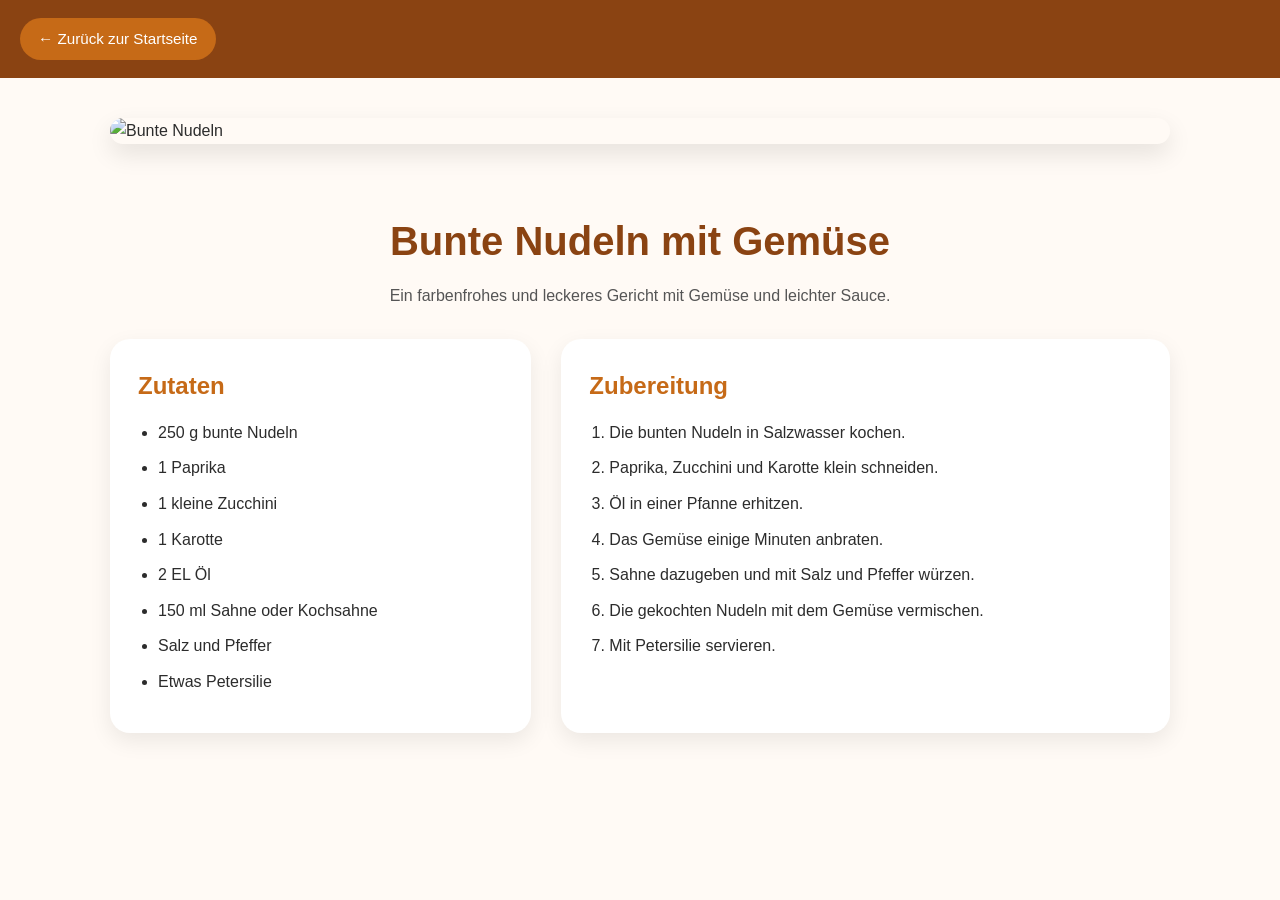
==== bunte.html @ 805a597d "Added recipe pages and favorite dish" ====
<!DOCTYPE html>
<html lang="de">
<head>
  <meta charset="UTF-8">
  <meta name="viewport" content="width=device-width, initial-scale=1.0">
  <title>Rezept – Bunte Nudeln</title>
  <link rel="stylesheet" href="schatzi.css">
</head>
<body class="recipe-page">

  <div class="topbar">
    <a href="index.html" class="back-btn">← Zurück zur Startseite</a>
  </div>

  <section class="recipe-hero">
    <img src="https://upload.wikimedia.org/wikipedia/commons/3/31/Bunte_Nudeln_20200117.jpg" alt="Bunte Nudeln">
  </section>

  <div class="recipe-container">
    <div class="recipe-title">
      <h1>Bunte Nudeln mit Gemüse</h1>
      <p>Ein farbenfrohes und leckeres Gericht mit Gemüse und leichter Sauce.</p>
    </div>

    <div class="recipe-content">
      <div class="recipe-box">
        <h2>Zutaten</h2>
        <ul>
          <li>250 g bunte Nudeln</li>
          <li>1 Paprika</li>
          <li>1 kleine Zucchini</li>
          <li>1 Karotte</li>
          <li>2 EL Öl</li>
          <li>150 ml Sahne oder Kochsahne</li>
          <li>Salz und Pfeffer</li>
          <li>Etwas Petersilie</li>
        </ul>
      </div>

      <div class="recipe-box">
        <h2>Zubereitung</h2>
        <ol>
          <li>Die bunten Nudeln in Salzwasser kochen.</li>
          <li>Paprika, Zucchini und Karotte klein schneiden.</li>
          <li>Öl in einer Pfanne erhitzen.</li>
          <li>Das Gemüse einige Minuten anbraten.</li>
          <li>Sahne dazugeben und mit Salz und Pfeffer würzen.</li>
          <li>Die gekochten Nudeln mit dem Gemüse vermischen.</li>
          <li>Mit Petersilie servieren.</li>
        </ol>
      </div>
    </div>
  </div>

</body>
</html>
---- schatzi.css ----
* {
  margin: 0;
  padding: 0;
  box-sizing: border-box;
}

body {
  font-family: Arial, sans-serif;
  background: #fffaf5;
  color: #2c2c2c;
  line-height: 1.6;
}

a {
  text-decoration: none;
}

img {
  max-width: 100%;
  display: block;
}

.hero {
  position: relative;
  min-height: 100vh;
background: url("https://upload.wikimedia.org/wikipedia/commons/b/ba/Italian_dish_with_pasta.jpg") center/cover no-repeat;
  display: flex;
  align-items: center;
  justify-content: center;
  text-align: center;
}

.hero-overlay {
  position: absolute;
  inset: 0;
  background: rgba(0, 0, 0, 0.45);
}

.hero-content {
  position: relative;
  z-index: 2;
  max-width: 850px;
  padding: 20px;
  color: white;
}

.hero-content h1 {
  font-size: 3.2rem;
  margin-bottom: 20px;
}

.hero-content p {
  font-size: 1.15rem;
  margin-bottom: 25px;
}

.btn,
.small-btn,
.back-btn {
  display: inline-block;
  background: #c66a17;
  color: white;
  border-radius: 30px;
  transition: 0.3s;
}

.btn {
  padding: 13px 28px;
  font-weight: bold;
}

.small-btn,
.back-btn {
  padding: 9px 18px;
  font-size: 0.95rem;
}

.btn:hover,
.small-btn:hover,
.back-btn:hover {
  background: #a95006;
  transform: translateY(-2px);
}

.section {
  max-width: 1200px;
  margin: 0 auto;
  padding: 80px 20px;
}

.section h2 {
  text-align: center;
  margin-bottom: 35px;
  font-size: 2.2rem;
  color: #8a4312;
}

.section-light {
  background: #fff1e5;
}

.info-grid,
.dish-grid,
.special-grid {
  display: grid;
  gap: 24px;
}

.info-grid {
  grid-template-columns: repeat(auto-fit, minmax(240px, 1fr));
}

.info-card {
  background: white;
  border-radius: 18px;
  padding: 25px;
  box-shadow: 0 8px 20px rgba(0, 0, 0, 0.08);
}

.info-card h3 {
  color: #c66a17;
  margin-bottom: 10px;
}

.two-columns {
  display: grid;
  grid-template-columns: 1.1fr 1fr;
  gap: 30px;
  align-items: center;
}

.two-columns img {
  border-radius: 18px;
  box-shadow: 0 8px 20px rgba(0, 0, 0, 0.1);
}

.dish-grid {
  grid-template-columns: repeat(auto-fit, minmax(280px, 1fr));
}

.dish-card,
.special-card {
  background: white;
  border-radius: 18px;
  overflow: hidden;
  box-shadow: 0 8px 20px rgba(0, 0, 0, 0.08);
  transition: 0.3s;
}

.dish-card:hover,
.special-card:hover,
.favorite-card:hover {
  transform: translateY(-5px);
}

.dish-card img,
.special-card img {
  width: 100%;
  height: 230px;
  object-fit: cover;
}

.dish-content {
  padding: 20px;
}

.dish-content h3 {
  margin-bottom: 10px;
  color: #c66a17;
}

.dish-content p {
  margin-bottom: 12px;
}

.section-favorite {
  background: #fff7ef;
}

.favorite-card {
  display: grid;
  grid-template-columns: 1fr 1.2fr;
  background: white;
  border-radius: 22px;
  overflow: hidden;
  box-shadow: 0 10px 24px rgba(0, 0, 0, 0.08);
  transition: 0.3s;
}

.favorite-card img {
  width: 100%;
  height: 100%;
  min-height: 320px;
  object-fit: cover;
}

.favorite-content {
  padding: 30px;
  display: flex;
  flex-direction: column;
  justify-content: center;
}

.favorite-content h3 {
  font-size: 2rem;
  color: #8a4312;
  margin-bottom: 15px;
}

.favorite-content p {
  margin-bottom: 18px;
  font-size: 1.05rem;
}

.special-grid {
  grid-template-columns: repeat(auto-fit, minmax(280px, 1fr));
}

.special-card h3 {
  padding: 20px 20px 10px;
  color: #c66a17;
}

.special-card p {
  padding: 0 20px 20px;
}

footer {
  background: #8a4312;
  color: white;
  text-align: center;
  padding: 22px;
  margin-top: 20px;
}

/* Rezeptseiten */
.recipe-page {
  background: #fffaf5;
}

.topbar {
  background: #8a4312;
  padding: 18px 20px;
}

.recipe-hero {
  max-width: 1100px;
  margin: 40px auto 20px;
  padding: 0 20px;
}

.recipe-hero img {
  width: 100%;
  max-height: 420px;
  object-fit: cover;
  border-radius: 20px;
  box-shadow: 0 10px 24px rgba(0, 0, 0, 0.1);
}

.recipe-container {
  max-width: 1100px;
  margin: 0 auto;
  padding: 20px 20px 80px;
}

.recipe-title {
  text-align: center;
  margin: 25px 0;
}

.recipe-title h1 {
  font-size: 2.5rem;
  color: #8a4312;
}

.recipe-title p {
  color: #555;
  margin-top: 10px;
}

.recipe-content {
  display: grid;
  grid-template-columns: 0.9fr 1.3fr;
  gap: 30px;
  margin-top: 30px;
}

.recipe-box {
  background: white;
  border-radius: 20px;
  padding: 28px;
  box-shadow: 0 8px 22px rgba(0, 0, 0, 0.08);
}

.recipe-box h2 {
  color: #c66a17;
  margin-bottom: 15px;
}

.recipe-box ul,
.recipe-box ol {
  padding-left: 20px;
}

.recipe-box li {
  margin-bottom: 10px;
}

@media (max-width: 900px) {
  .hero-content h1 {
    font-size: 2.3rem;
  }

  .two-columns,
  .favorite-card,
  .recipe-content {
    grid-template-columns: 1fr;
  }

  .favorite-card img {
    min-height: 250px;
  }
}

@media (max-width: 600px) {
  .section h2 {
    font-size: 1.8rem;
  }

  .hero-content h1 {
    font-size: 2rem;
  }

  .recipe-title h1 {
    font-size: 2rem;
  }
}
.special-card .small-btn {
  margin: 0 20px 20px;
}
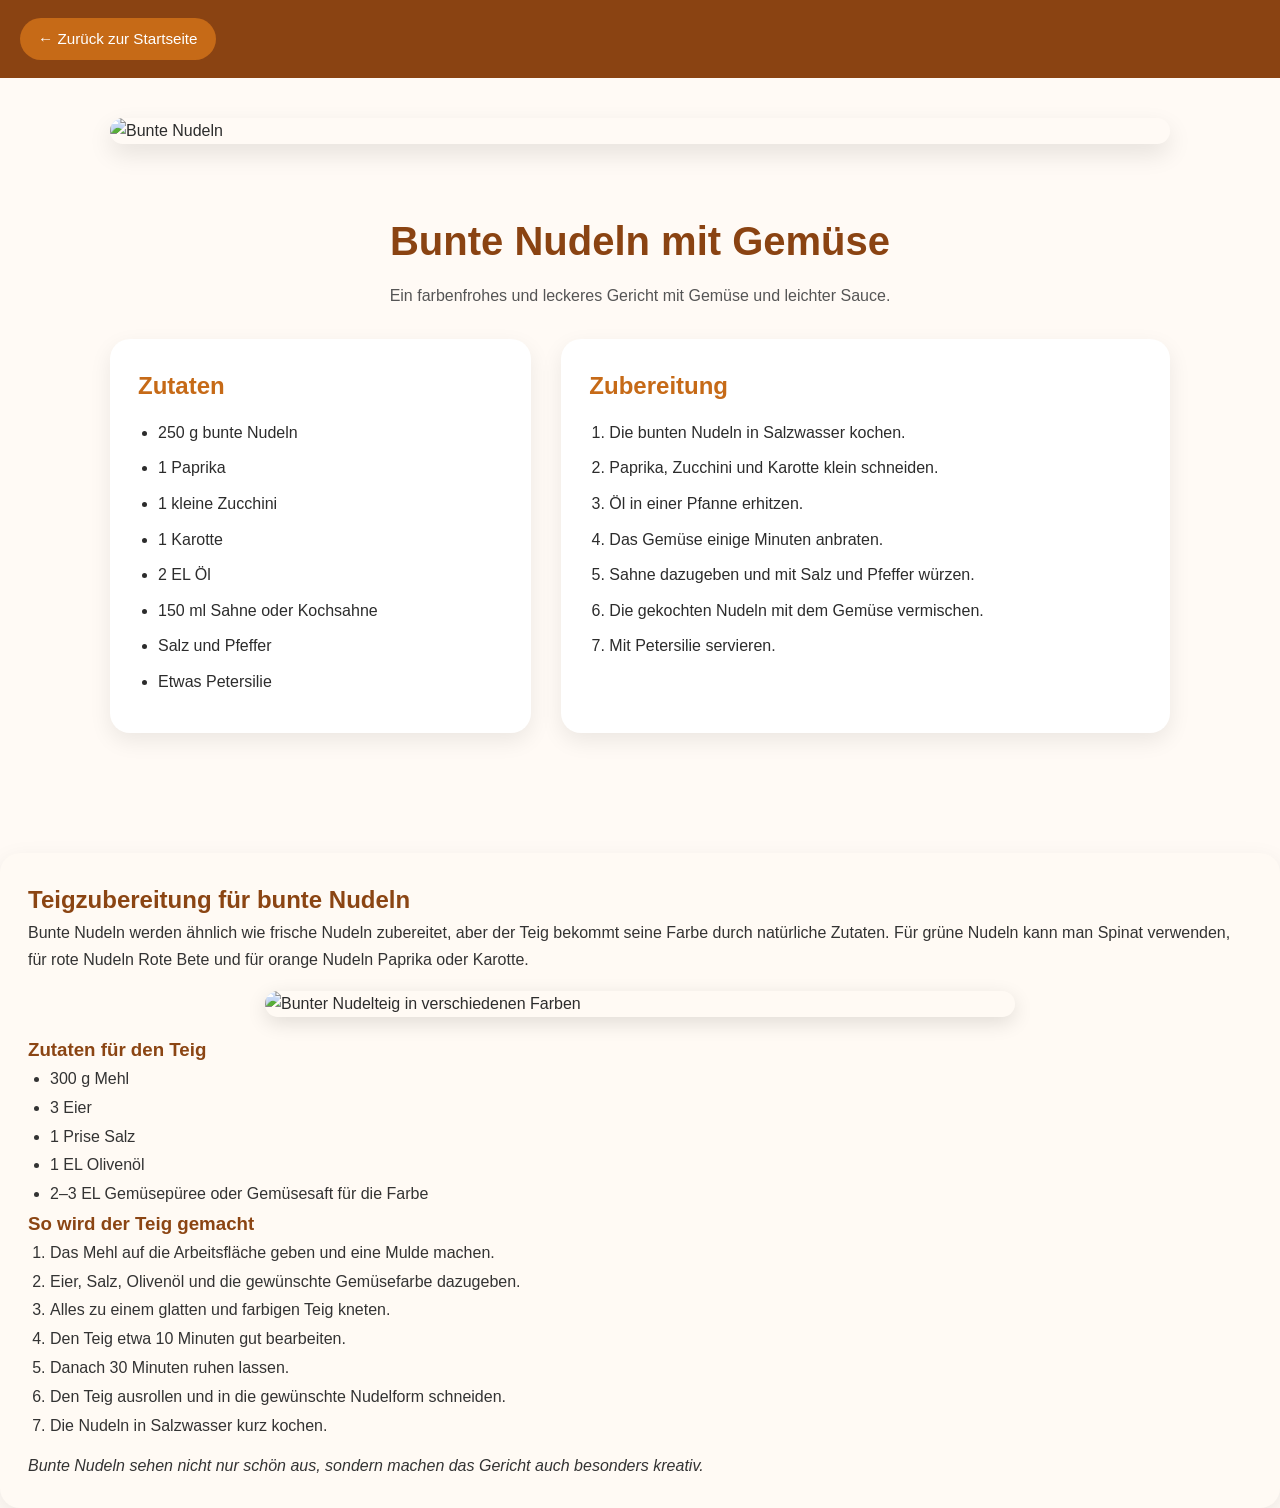
==== commit 64322c78: "added new recipes" ====
--- a/bunte.html
+++ b/bunte.html
@@ -51,6 +51,40 @@
       </div>
     </div>
   </div>
+  <section class="teig-section">
+  <h2>Teigzubereitung für bunte Nudeln</h2>
+  <p>
+    Bunte Nudeln werden ähnlich wie frische Nudeln zubereitet, aber der Teig
+    bekommt seine Farbe durch natürliche Zutaten. Für grüne Nudeln kann man
+    Spinat verwenden, für rote Nudeln Rote Bete und für orange Nudeln Paprika
+    oder Karotte.
+  </p>
 
+  <img src="https://upload.wikimedia.org/wikipedia/commons/6/64/Starr-171231-1413-Brassica_oleracea-leaves_used_for_green_colored_pasta_dough_pink_using_hibiscus_flowers-Hawea_Pl_Olinda-Maui_%2840245110582%29.jpg" alt="Bunter Nudelteig in verschiedenen Farben" class="process-photo">
+
+  <h3>Zutaten für den Teig</h3>
+  <ul>
+    <li>300 g Mehl</li>
+    <li>3 Eier</li>
+    <li>1 Prise Salz</li>
+    <li>1 EL Olivenöl</li>
+    <li>2–3 EL Gemüsepüree oder Gemüsesaft für die Farbe</li>
+  </ul>
+
+  <h3>So wird der Teig gemacht</h3>
+  <ol>
+    <li>Das Mehl auf die Arbeitsfläche geben und eine Mulde machen.</li>
+    <li>Eier, Salz, Olivenöl und die gewünschte Gemüsefarbe dazugeben.</li>
+    <li>Alles zu einem glatten und farbigen Teig kneten.</li>
+    <li>Den Teig etwa 10 Minuten gut bearbeiten.</li>
+    <li>Danach 30 Minuten ruhen lassen.</li>
+    <li>Den Teig ausrollen und in die gewünschte Nudelform schneiden.</li>
+    <li>Die Nudeln in Salzwasser kurz kochen.</li>
+  </ol>
+
+  <p class="teig-note">
+    Bunte Nudeln sehen nicht nur schön aus, sondern machen das Gericht auch besonders kreativ.
+  </p>
+</section>
 </body>
 </html>
--- a/schatzi.css
+++ b/schatzi.css
@@ -337,4 +337,42 @@
 }
 .special-card .small-btn {
   margin: 0 20px 20px;
+}.teig-section {
+  margin-top: 40px;
+  padding: 28px;
+  background: #fffaf4;
+  border-radius: 20px;
+  box-shadow: 0 8px 24px rgba(0,0,0,0.08);
+}
+
+.teig-section h2,
+.teig-section h3 {
+  color: #8b4513;
+}
+
+.teig-section p {
+  line-height: 1.7;
+  color: #333;
+}
+
+.teig-section ul,
+.teig-section ol {
+  line-height: 1.8;
+  color: #333;
+  padding-left: 22px;
+}
+
+.process-photo {
+  width: 100%;
+  max-width: 750px;
+  display: block;
+  margin: 18px auto;
+  border-radius: 16px;
+  box-shadow: 0 6px 20px rgba(0,0,0,0.12);
+}
+
+.teig-note {
+  margin-top: 12px;
+  font-style: italic;
+  color: #6b4b2a;
 }
